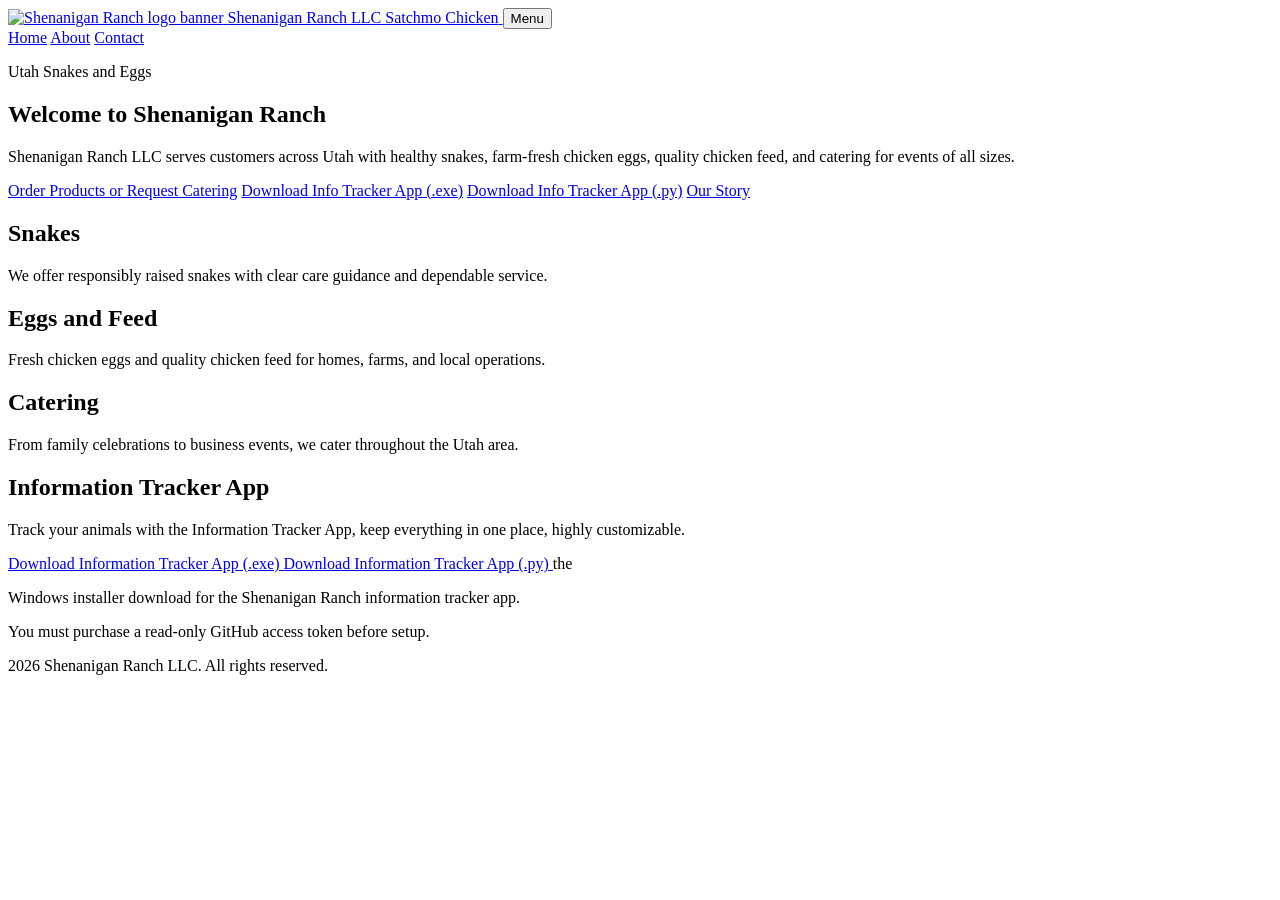
==== index.html @ 3f8a4aa8 "updated download urls to latest github release" ====
<!DOCTYPE html>
<html lang="en">
  <head>
    <meta charset="UTF-8" />
    <meta name="viewport" content="width=device-width, initial-scale=1.0" />
    <meta
      name="description"
      content="Shenanigan Ranch LLC sells snakes, chicken eggs, chicken feed, provides catering, and offers an information tracker app in Utah."
    />
    <title>Shenanigan Ranch | Home</title>
    <link rel="preconnect" href="https://fonts.googleapis.com" />
    <link rel="preconnect" href="https://fonts.gstatic.com" crossorigin />
    <link
      href="https://fonts.googleapis.com/css2?family=Barlow:wght@400;500;700&family=Bree+Serif&display=swap"
      rel="stylesheet"
    />
    <link rel="icon" type="image/png" href="assets/favicon.png" />
    <link rel="stylesheet" href="css/style.css" />
  </head>
  <body>
    <div class="page-glow" aria-hidden="true"></div>
    <header class="site-header">
      <a class="brand" href="index.html" aria-label="Shenanigan Ranch home page">
        <img src="assets/banner.png" alt="Shenanigan Ranch logo banner" class="brand-logo" />
        <span class="brand-copy">
          <span class="brand-text">Shenanigan Ranch LLC</span>
          <span class="brand-slogan">Satchmo Chicken</span>
        </span>
      </a>
      <button class="menu-toggle" type="button" aria-expanded="false" aria-controls="main-nav">
        Menu
      </button>
      <nav id="main-nav" class="site-nav" aria-label="Main navigation">
        <a class="active" href="index.html">Home</a>
        <a href="about.html">About</a>
        <a href="contact.html">Contact</a>
      </nav>
    </header>

    <main>
      <section class="hero">
        <p class="eyebrow">Utah Snakes and Eggs</p>
        <h1>Welcome to Shenanigan Ranch</h1>
        <p>
          Shenanigan Ranch LLC serves customers across Utah with healthy snakes, farm-fresh
          chicken eggs, quality chicken feed, and catering for events of all sizes.
        </p>
        <div class="hero-actions">
          <a class="btn btn-primary" href="contact.html">Order Products or Request Catering</a>
          <a class="btn btn-secondary" href="https://github.com/shenanigan-ranch/information-tracker-installer/releases/latest/download/ShenaniganRanchInstaller.exe" download>Download Info Tracker App (.exe)</a>
          <a class="btn btn-secondary" href="https://github.com/shenanigan-ranch/information-tracker-installer/releases/latest/download/installer.py" download>Download Info Tracker App (.py)</a>
          <a class="btn btn-secondary" href="about.html">Our Story</a>
        </div>
      </section>

      <section class="cards" aria-label="Ranch highlights">
        <article class="card">
          <h2>Snakes</h2>
          <p>We offer responsibly raised snakes with clear care guidance and dependable service.</p>
        </article>
        <article class="card">
          <h2>Eggs and Feed</h2>
          <p>Fresh chicken eggs and quality chicken feed for homes, farms, and local operations.</p>
        </article>
        <article class="card">
          <h2>Catering</h2>
          <p>From family celebrations to business events, we cater throughout the Utah area.</p>
        </article>
      </section>

      <section class="app-download" aria-label="Information tracker app download">
        <h2>Information Tracker App</h2>
        <p>
          Track your animals with the Information Tracker App, keep everything in one place, highly customizable.
        </p>
        <a class="btn btn-primary" href="https://github.com/shenanigan-ranch/information-tracker-installer/releases/latest/download/ShenaniganRanchInstaller.exe" download>
          Download Information Tracker App (.exe)
        </a>
        <a class="btn btn-secondary" href="https://github.com/shenanigan-ranch/information-tracker-installer/releases/latest/download/installer.py" download>
          Download Information Tracker App (.py)
        </a>the 
        <p class="small-note">Windows installer download for the Shenanigan Ranch information tracker app.</p>
        <p class="small-note">You must purchase a read-only GitHub access token before setup.</p>
      </section>
    </main>

    <footer class="site-footer">
      <p>
        <span id="year"></span> Shenanigan Ranch LLC. All rights reserved.
      </p>
    </footer>

    <script src="js/main.js"></script>
  </body>
</html>
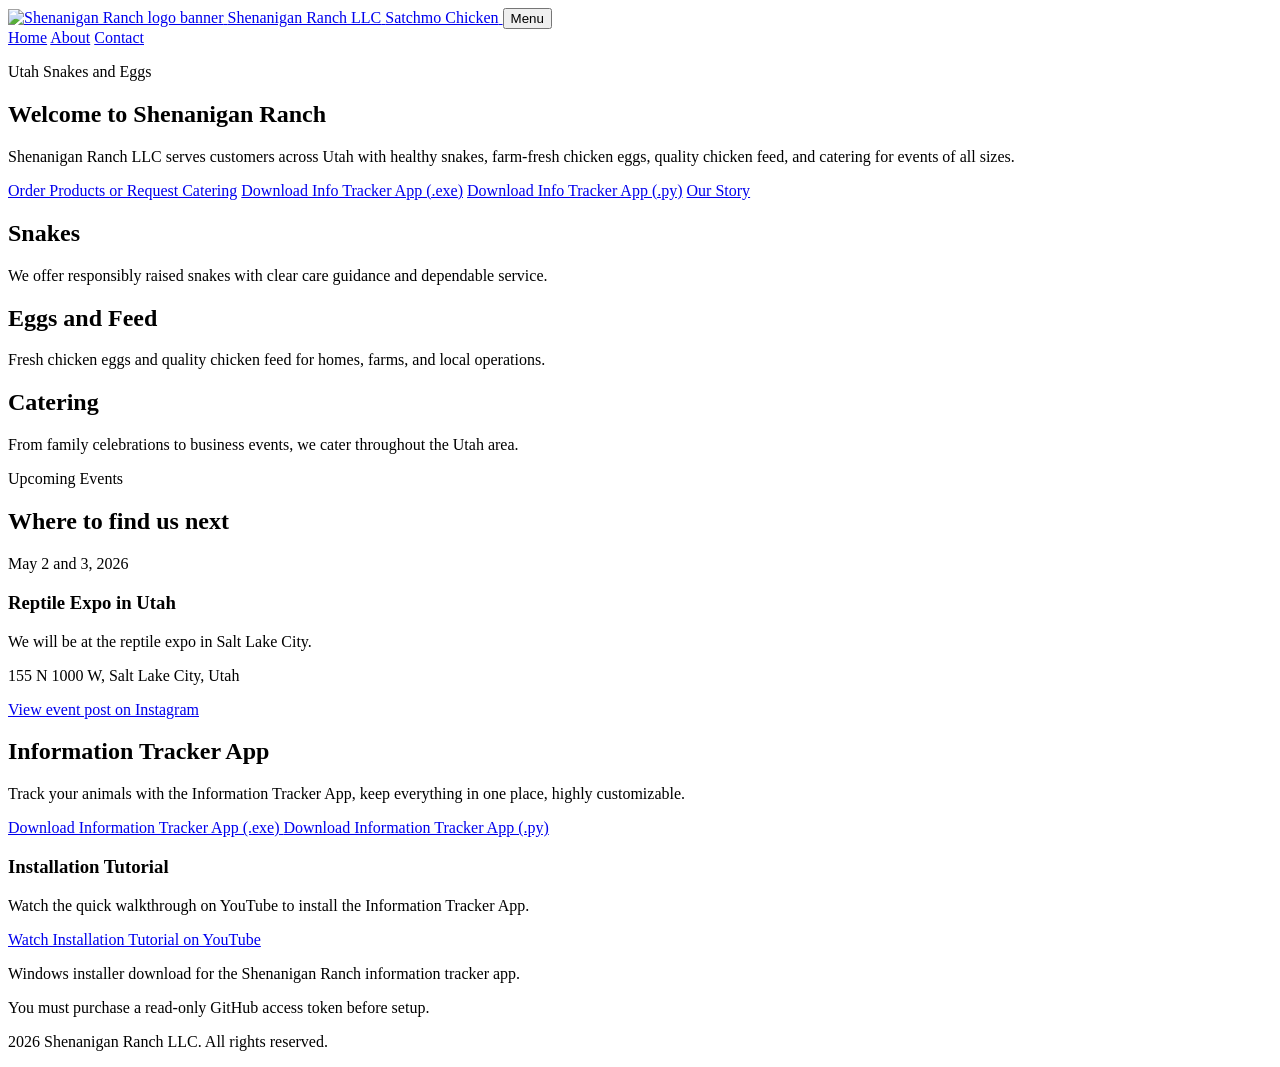
==== commit 61fd2e34: "added youtube link" ====
--- a/index.html
+++ b/index.html
@@ -68,6 +68,27 @@
         </article>
       </section>
 
+      <section class="events-section" aria-label="Upcoming events">
+        <div class="events-header">
+          <p class="eyebrow">Upcoming Events</p>
+          <h2>Where to find us next</h2>
+        </div>
+        <article class="event-card">
+          <p class="event-date">May 2 and 3, 2026</p>
+          <h3>Reptile Expo in Utah</h3>
+          <p>We will be at the reptile expo in Salt Lake City.</p>
+          <p class="event-location">155 N 1000 W, Salt Lake City, Utah</p>
+          <a
+            class="btn btn-secondary"
+            href="https://www.instagram.com/p/DXA5m6sjq0T/?utm_source=ig_web_copy_link&igsh=MzRlODBiNWFlZA=="
+            target="_blank"
+            rel="noreferrer"
+          >
+            View event post on Instagram
+          </a>
+        </article>
+      </section>
+
       <section class="app-download" aria-label="Information tracker app download">
         <h2>Information Tracker App</h2>
         <p>
@@ -78,7 +99,19 @@
         </a>
         <a class="btn btn-secondary" href="https://github.com/shenanigan-ranch/information-tracker-installer/releases/latest/download/installer.py" download>
           Download Information Tracker App (.py)
-        </a>the 
+        </a>
+        <div class="tutorial-video-block">
+          <h3>Installation Tutorial</h3>
+          <p>Watch the quick walkthrough on YouTube to install the Information Tracker App.</p>
+          <a
+            class="btn btn-secondary"
+            href="https://youtu.be/xry-kU1EoGE"
+            target="_blank"
+            rel="noreferrer"
+          >
+            Watch Installation Tutorial on YouTube
+          </a>
+        </div>
         <p class="small-note">Windows installer download for the Shenanigan Ranch information tracker app.</p>
         <p class="small-note">You must purchase a read-only GitHub access token before setup.</p>
       </section>
@@ -89,7 +122,6 @@
         <span id="year"></span> Shenanigan Ranch LLC. All rights reserved.
       </p>
     </footer>
-
     <script src="js/main.js"></script>
   </body>
 </html>
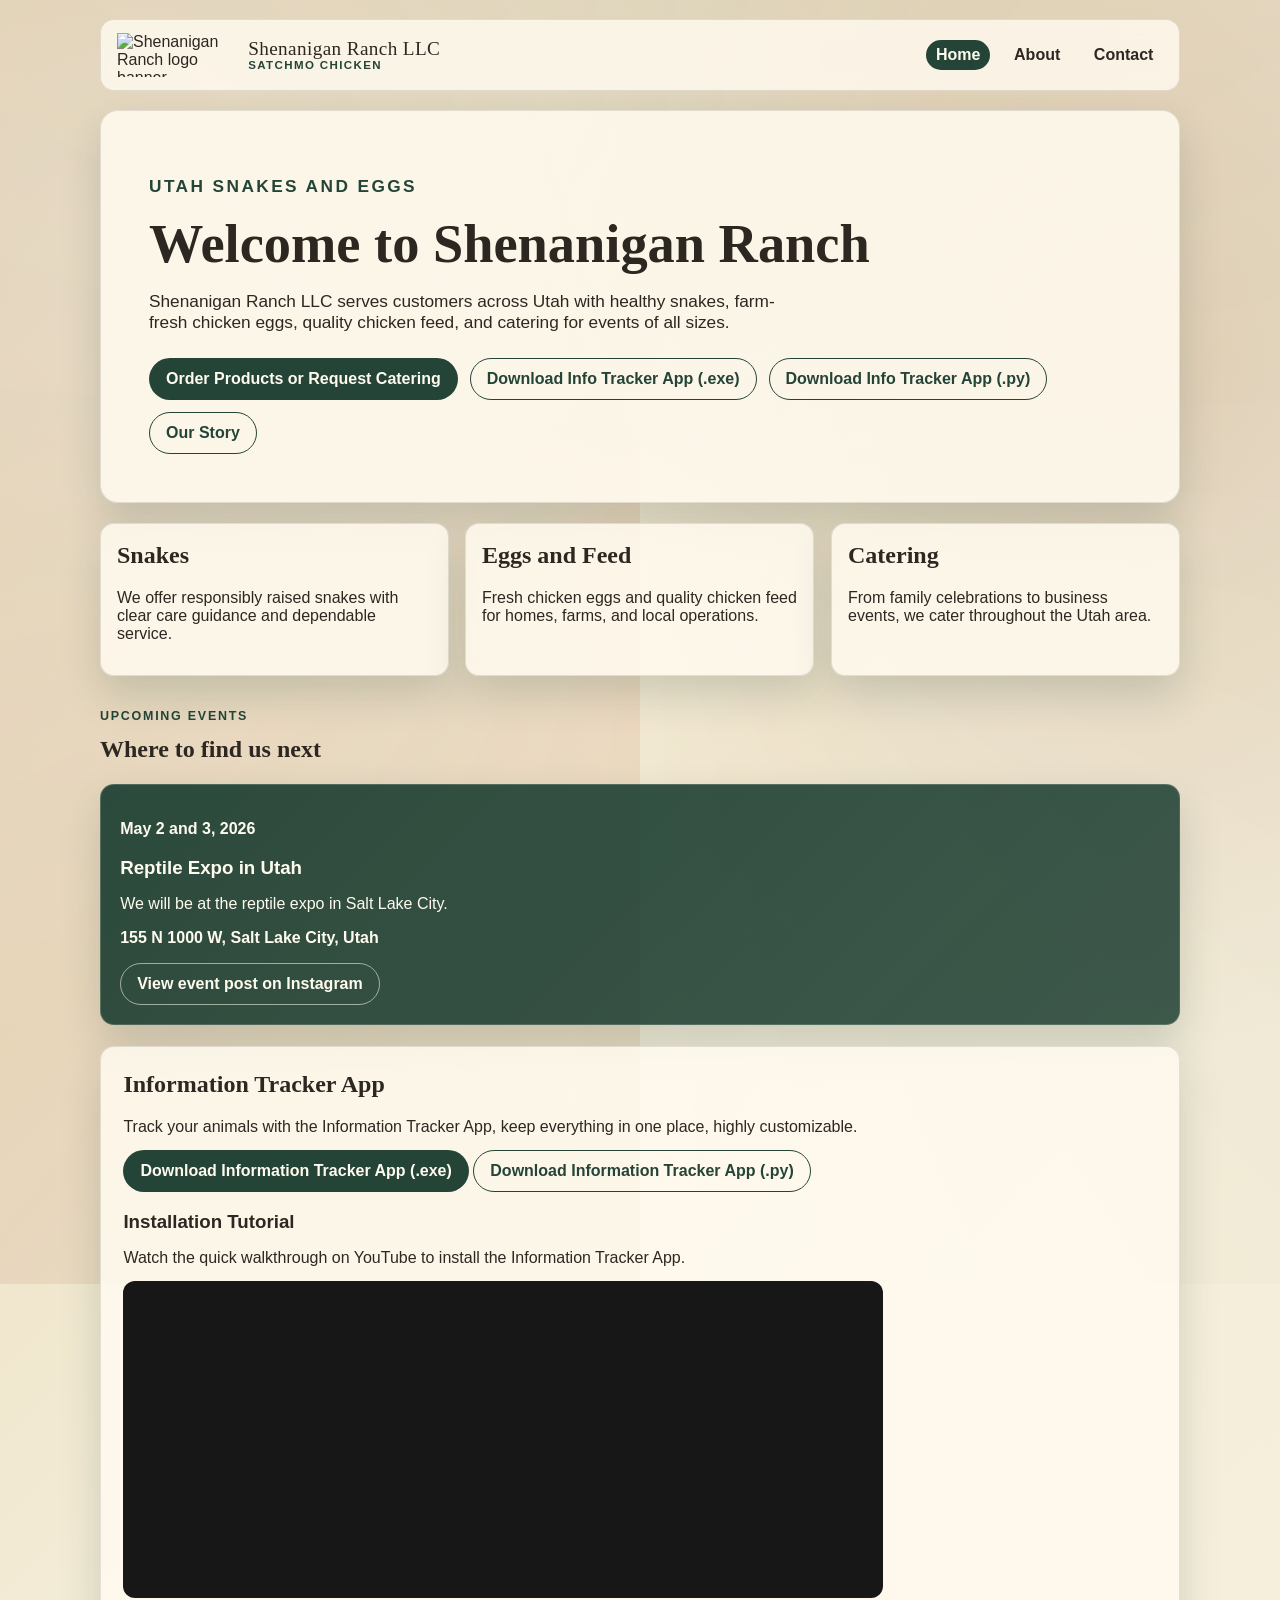
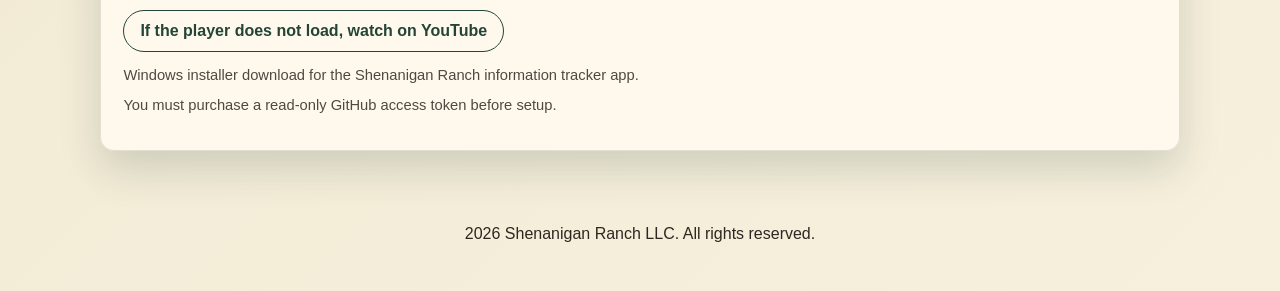
==== commit 78bbc40b: "made youtube link an embed" ====
--- a/index.html
+++ b/index.html
@@ -103,13 +103,21 @@
         <div class="tutorial-video-block">
           <h3>Installation Tutorial</h3>
           <p>Watch the quick walkthrough on YouTube to install the Information Tracker App.</p>
-          <a
-            class="btn btn-secondary"
-            href="https://youtu.be/xry-kU1EoGE"
-            target="_blank"
-            rel="noreferrer"
-          >
-            Watch Installation Tutorial on YouTube
+          <div class="tutorial-embed">
+            <iframe
+              width="560"
+              height="315"
+              src="https://www.youtube.com/embed/xry-kU1EoGE?si=gN_gSzJqkuC0Z8L9"
+              title="YouTube video player"
+              frameborder="0"
+              loading="lazy"
+              allow="accelerometer; autoplay; clipboard-write; encrypted-media; gyroscope; picture-in-picture; web-share"
+              referrerpolicy="strict-origin-when-cross-origin"
+              allowfullscreen
+            ></iframe>
+          </div>
+          <a class="btn btn-secondary tutorial-fallback" href="https://youtu.be/xry-kU1EoGE" target="_blank" rel="noreferrer">
+            If the player does not load, watch on YouTube
           </a>
         </div>
         <p class="small-note">Windows installer download for the Shenanigan Ranch information tracker app.</p>
--- a/css/style.css
+++ b/css/style.css
@@ -0,0 +1,379 @@
+:root {
+  --sand: #f3ecd7;
+  --clay: #c27a53;
+  --pine: #244437;
+  --cream: #fffbef;
+  --charcoal: #2d2722;
+  --card: rgba(255, 251, 239, 0.86);
+  --line: rgba(45, 39, 34, 0.12);
+  --radius: 14px;
+  --shadow: 0 18px 40px rgba(36, 68, 55, 0.18);
+}
+
+* {
+  box-sizing: border-box;
+}
+
+body {
+  margin: 0;
+  min-height: 100vh;
+  color: var(--charcoal);
+  font-family: "Barlow", sans-serif;
+  background:
+    radial-gradient(circle at 10% 12%, rgba(255, 255, 255, 0.35), transparent 42%),
+    radial-gradient(circle at 90% 20%, rgba(194, 122, 83, 0.18), transparent 35%),
+    linear-gradient(135deg, #ecd8b5 0%, #f3ecd7 55%, #f7f0dd 100%);
+}
+
+.page-glow {
+  position: fixed;
+  inset: -30vmax;
+  background: conic-gradient(from 180deg at 50% 50%, rgba(194, 122, 83, 0.14), rgba(36, 68, 55, 0.08), rgba(255, 255, 255, 0));
+  pointer-events: none;
+  animation: spin 30s linear infinite;
+  z-index: -1;
+}
+
+.site-header {
+  width: min(1080px, 92vw);
+  margin: 1.2rem auto 0;
+  padding: 0.8rem 1rem;
+  border: 1px solid var(--line);
+  border-radius: var(--radius);
+  background: rgba(255, 251, 239, 0.82);
+  backdrop-filter: blur(8px);
+  display: flex;
+  align-items: center;
+  justify-content: space-between;
+  gap: 1rem;
+}
+
+.brand {
+  text-decoration: none;
+  color: inherit;
+  display: inline-flex;
+  align-items: center;
+  gap: 0.7rem;
+}
+
+.brand-copy {
+  display: inline-flex;
+  flex-direction: column;
+  line-height: 1.1;
+}
+
+.brand-logo {
+  width: 120px;
+  height: 44px;
+  object-fit: contain;
+}
+
+.brand-text {
+  font-family: "Bree Serif", serif;
+  font-size: 1.2rem;
+  letter-spacing: 0.02em;
+}
+
+.brand-slogan {
+  font-size: 0.72rem;
+  text-transform: uppercase;
+  letter-spacing: 0.12em;
+  color: var(--pine);
+  font-weight: 700;
+}
+
+.site-nav {
+  display: flex;
+  gap: 0.9rem;
+}
+
+.site-nav a {
+  text-decoration: none;
+  color: var(--charcoal);
+  font-weight: 600;
+  padding: 0.35rem 0.6rem;
+  border-radius: 999px;
+}
+
+.site-nav a.active,
+.site-nav a:hover,
+.site-nav a:focus-visible {
+  background: var(--pine);
+  color: var(--cream);
+}
+
+.menu-toggle {
+  display: none;
+  border: 0;
+  border-radius: 999px;
+  padding: 0.5rem 0.85rem;
+  background: var(--pine);
+  color: var(--cream);
+  font: inherit;
+  font-weight: 600;
+  cursor: pointer;
+}
+
+main {
+  width: min(1080px, 92vw);
+  margin: 0 auto;
+  padding: 1.2rem 0 2.8rem;
+}
+
+.hero,
+.page-intro {
+  padding: 3rem clamp(1rem, 4vw, 3rem);
+  border: 1px solid var(--line);
+  border-radius: calc(var(--radius) + 4px);
+  background: var(--card);
+  box-shadow: var(--shadow);
+  animation: liftIn 0.65s ease-out both;
+}
+
+.eyebrow {
+  text-transform: uppercase;
+  letter-spacing: 0.14em;
+  font-weight: 700;
+  color: var(--pine);
+  font-size: 0.78rem;
+}
+
+h1,
+h2 {
+  font-family: "Bree Serif", serif;
+  margin-top: 0.1rem;
+}
+
+.hero h1,
+.page-intro h1 {
+  font-size: clamp(2rem, 5vw, 3.4rem);
+  line-height: 1.08;
+  margin-bottom: 0.85rem;
+}
+
+.hero p,
+.page-intro p {
+  max-width: 66ch;
+  font-size: 1.08rem;
+}
+
+.hero-actions {
+  margin-top: 1.6rem;
+  display: flex;
+  gap: 0.75rem;
+  flex-wrap: wrap;
+}
+
+.btn {
+  text-decoration: none;
+  border: 1px solid transparent;
+  padding: 0.68rem 1rem;
+  border-radius: 999px;
+  font-weight: 700;
+  display: inline-flex;
+  align-items: center;
+  justify-content: center;
+  cursor: pointer;
+}
+
+.btn-primary {
+  background: var(--pine);
+  color: var(--cream);
+}
+
+.btn-secondary {
+  background: transparent;
+  border-color: var(--pine);
+  color: var(--pine);
+}
+
+.cards,
+.content-grid,
+.contact-layout {
+  margin-top: 1.3rem;
+  display: grid;
+  gap: 1rem;
+}
+
+.events-section {
+  margin-top: 1.3rem;
+  display: grid;
+  gap: 1rem;
+}
+
+.events-header h2,
+.event-card h3 {
+  margin-bottom: 0.35rem;
+}
+
+.event-card {
+  background: linear-gradient(135deg, rgba(36, 68, 55, 0.96), rgba(36, 68, 55, 0.88));
+  color: var(--cream);
+  border: 1px solid rgba(255, 251, 239, 0.16);
+  border-radius: var(--radius);
+  padding: 1.2rem;
+  box-shadow: var(--shadow);
+  animation: liftIn 0.7s ease-out both;
+}
+
+.event-card .btn-secondary {
+  border-color: rgba(255, 251, 239, 0.55);
+  color: var(--cream);
+}
+
+.event-date,
+.event-location {
+  font-weight: 700;
+}
+
+.event-card p:last-of-type {
+  margin-bottom: 1rem;
+}
+
+.cards {
+  grid-template-columns: repeat(3, minmax(0, 1fr));
+}
+
+.card,
+.content-grid article,
+.contact-form,
+.contact-card {
+  background: var(--card);
+  border: 1px solid var(--line);
+  border-radius: var(--radius);
+  padding: 1rem;
+  box-shadow: var(--shadow);
+  animation: liftIn 0.7s ease-out both;
+}
+
+.app-download {
+  margin-top: 1.3rem;
+  background: var(--card);
+  border: 1px solid var(--line);
+  border-radius: var(--radius);
+  padding: 1.4rem;
+  box-shadow: var(--shadow);
+  animation: liftIn 0.7s ease-out both;
+}
+
+.app-download p {
+  margin-bottom: 0.9rem;
+}
+
+.tutorial-video-block {
+  margin-top: 1.1rem;
+}
+
+.tutorial-video-block h3 {
+  margin-bottom: 0.45rem;
+}
+
+.tutorial-embed {
+  width: min(100%, 760px);
+  border: 1px solid var(--line);
+  border-radius: 12px;
+  overflow: hidden;
+  background: #171717;
+}
+
+.tutorial-embed iframe {
+  display: block;
+  width: 100%;
+  aspect-ratio: 16 / 9;
+  border: 0;
+}
+
+.tutorial-fallback {
+  margin-top: 0.75rem;
+}
+
+.content-grid {
+  grid-template-columns: repeat(2, minmax(0, 1fr));
+}
+
+.contact-layout {
+  grid-template-columns: 1.5fr 1fr;
+  align-items: start;
+}
+
+.contact-form {
+  display: grid;
+  gap: 0.58rem;
+}
+
+label {
+  font-weight: 700;
+}
+
+input,
+textarea {
+  width: 100%;
+  border: 1px solid rgba(36, 68, 55, 0.26);
+  border-radius: 10px;
+  padding: 0.62rem;
+  font: inherit;
+  background: #fffdf4;
+}
+
+.small-note {
+  font-size: 0.92rem;
+  opacity: 0.84;
+}
+
+.site-footer {
+  width: min(1080px, 92vw);
+  margin: 0 auto 1.2rem;
+  padding: 0.8rem 0;
+  text-align: center;
+  font-weight: 500;
+}
+
+@keyframes liftIn {
+  from {
+    opacity: 0;
+    transform: translateY(12px) scale(0.99);
+  }
+  to {
+    opacity: 1;
+    transform: translateY(0) scale(1);
+  }
+}
+
+@keyframes spin {
+  from {
+    transform: rotate(0deg);
+  }
+  to {
+    transform: rotate(360deg);
+  }
+}
+
+@media (max-width: 860px) {
+  .cards,
+  .content-grid,
+  .contact-layout {
+    grid-template-columns: 1fr;
+  }
+
+  .menu-toggle {
+    display: inline-flex;
+  }
+
+  .site-nav {
+    position: absolute;
+    top: 82px;
+    right: 4vw;
+    left: 4vw;
+    background: rgba(255, 251, 239, 0.97);
+    border: 1px solid var(--line);
+    border-radius: var(--radius);
+    box-shadow: var(--shadow);
+    padding: 0.7rem;
+    display: none;
+    flex-direction: column;
+  }
+
+  .site-nav.open {
+    display: flex;
+  }
+}
